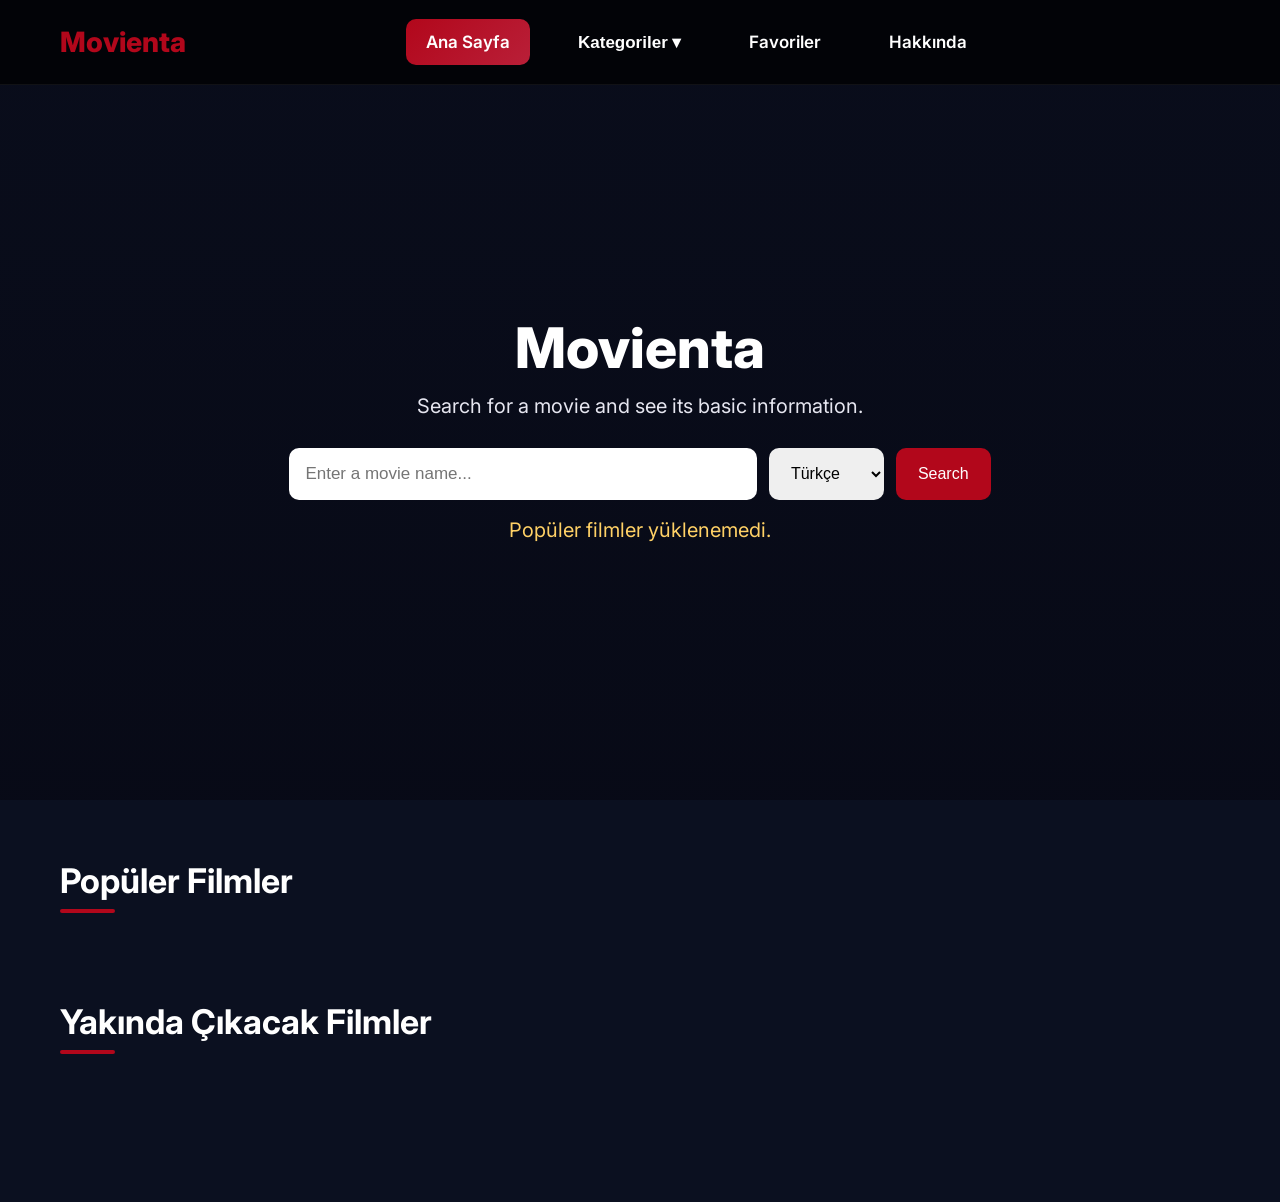
==== index.html @ 2ef9d1c9 "Update index.html" ====
<!DOCTYPE html>
<html lang="tr">
<head>
  <meta charset="UTF-8" />
  <meta name="viewport" content="width=device-width, initial-scale=1.0" />
  <title>Movienta</title>
  <link rel="stylesheet" href="style.css" />
  <link href="https://fonts.googleapis.com/css2?family=Inter:wght@400;500;600;700;800&display=swap" rel="stylesheet">
</head>
<body>

  <div id="posterWall" class="poster-wall"></div>
  <div class="dark-overlay"></div>
  
  <header class="navbar">
    <div class="logo">Movienta</div>

    <nav>
      <a href="index.html" class="active">Ana Sayfa</a>
    
      <div class="dropdown">
        <button class="dropdown-btn">Kategoriler ▾</button>
    
        <div class="dropdown-menu">
          <a href="categories.html?genre=28">Aksiyon</a>
          <a href="categories.html?genre=35">Komedi</a>
          <a href="categories.html?genre=18">Dram</a>
          <a href="categories.html?genre=27">Korku</a>
          <a href="categories.html?genre=10749">Romantik</a>
          <a href="categories.html?genre=878">Bilim Kurgu</a>
          <a href="categories.html?genre=14">Fantastik</a>
          <a href="categories.html?genre=16">Animasyon</a>
          <a href="categories.html?genre=99">Belgesel</a>
          <a href="categories.html?genre=53">Gerilim</a>
        </div>
      </div>
    
      <a href="favorites.html">Favoriler</a>
      <a href="about.html">Hakkında</a>
    </nav>
  </header>

  <section class="hero">
    <div class="hero-overlay"></div>

    <div class="hero-content">
      <h1>Movienta</h1>
      <p>Search for a movie and see its basic information.</p>

      <div class="search-box">
        <input type="text" id="movieInput" placeholder="Enter a movie name..." />

        <select id="language">
          <option value="tr-TR">Türkçe</option>
          <option value="en-US">English</option>
          <option value="de-DE">Deutsch</option>
          <option value="es-ES">Español</option>
        </select>

        <button onclick="searchMovie()">Search</button>
      </div>

      <p id="message"></p>
      <div id="loader" class="loader hidden"></div>
    </div>
  </section>

  <main class="main-content">
    <section class="movies-section">
      <h2 id="sectionTitle">Popüler Filmler</h2>
      <div id="movieCard" class="movie-card"></div>
    </section>

    <section class="movies-section upcoming-section">
      <h2 id="upcomingTitle">Yakında Çıkacak Filmler</h2>
      <div id="upcomingMovies" class="movie-card"></div>
    </section>
  </main>

  <script src="translation.js"></script>
  <script src="script.js"></script>
</body>
</html>
---- style.css ----
* {
  box-sizing: border-box;
}

body {
  margin: 0;
  font-family: "Inter", "Segoe UI", Arial, sans-serif;
  background: #0b1020;
  color: white;
  min-height: 100vh;
}

/* Poster wall artık görünmeyecek */
.poster-wall,
.dark-overlay {
  display: none;
}

/* NAVBAR */
.navbar {
  width: 100%;
  height: 85px;
  background: rgba(0, 0, 0, 0.72);
  backdrop-filter: blur(18px);
  -webkit-backdrop-filter: blur(18px);
  border-bottom: 1px solid rgba(255, 255, 255, 0.06);
  display: flex;
  align-items: center;
  padding: 0 60px;
  position: fixed;
  top: 0;
  left: 0;
  z-index: 1000;
}

.logo {
  font-size: 28px;
  font-weight: 800;
  color: #b2071b;
  margin-right: 220px;
}

nav {
  display: flex;
  align-items: center;
  justify-content: center;
  gap: 28px;
}

nav a,
.dropdown-btn {
  color: white;
  text-decoration: none;
  font-size: 17px;
  font-weight: 600;
  background: transparent;
  border: none;
  cursor: pointer;
  padding: 13px 20px;
  border-radius: 10px;
}

nav a:hover,
.dropdown-btn:hover {
  background: #b2071b;
}

nav a.active {
  background: linear-gradient(135deg, #b2071b, #b91f38);
}

/* DROPDOWN */
.dropdown {
  position: relative;
}

.dropdown-menu {
  display: none;
  position: absolute;
  top: 48px;
  left: 0;
  background: rgba(0, 0, 0, 0.96);
  border-radius: 12px;
  min-width: 170px;
  padding: 8px;
  box-shadow: 0 15px 35px rgba(0, 0, 0, 0.45);
  z-index: 1001;
}

.dropdown:hover .dropdown-menu {
  display: block;
}

.dropdown-menu button {
  width: 100%;
  background: transparent;
  color: white;
  border: none;
  padding: 9px 11px;
  text-align: left;
  cursor: pointer;
  border-radius: 8px;
  font-size: 14px;
}

.dropdown-menu button:hover {
  background: rgba(178, 7, 27, 0.35);
}

/* HERO */
.hero {
  min-height: 800px;
  padding-top: 85px;
  background:
    linear-gradient(rgba(5, 5, 15, 0.28), rgba(5, 5, 15, 0.55)),
    url("https://image.tmdb.org/t/p/original/8bcoRX3hQRHufLPSDREdvr3YMXx.jpg");
  background-size: cover;
  background-position: center 20%;
  display: flex;
  align-items: center;
  justify-content: center;
  text-align: center;
  position: relative;
}

.hero-content {
  width: 90%;
  max-width: 850px;
}

.hero h1 {
  margin: 0 0 12px;
  font-size: 56px;
  font-weight: 800;
}

.hero p {
  margin: 0 0 30px;
  color: #e6e6f0;
  font-size: 20px;
}

/* SEARCH */
.search-box {
  margin: 25px auto 0;
  display: flex;
  justify-content: center;
  gap: 12px;
}

input {
  width: 55%;
  padding: 16px;
  border: none;
  border-radius: 10px;
  font-size: 17px;
}

select {
  padding: 0 18px;
  border: none;
  border-radius: 10px;
  font-size: 16px;
}

button {
  padding: 14px 22px;
  border: none;
  border-radius: 10px;
  background-color: #b2071b;
  color: white;
  font-size: 16px;
  cursor: pointer;
}

button:hover {
  background-color: #8f0616;
}

#message {
  color: #ffd166;
  margin-top: 18px;
}

/* MAIN CONTENT */
.main-content {
  background: #0b1020;
  padding: 60px;
  position: relative;
  z-index: 2;
}

.movies-section {
  margin-bottom: 65px;
}

.movies-section h2 {
  font-size: 34px;
  margin: 0 0 35px;
  position: relative;
}

.movies-section h2::after {
  content: "";
  width: 55px;
  height: 4px;
  background: #b2071b;
  position: absolute;
  left: 0;
  bottom: -12px;
  border-radius: 10px;
}

/* MOVIE GRID */
.movie-card {
  margin-top: 25px;
  display: grid;
  grid-template-columns: repeat(auto-fill, minmax(165px, 1fr));
  gap: 24px;
  background-color: transparent;
  padding: 0;
  border-radius: 15px;
  text-align: left;
}

.result-item {
  display: block;
  background-color: transparent;
  padding: 0;
  border-radius: 14px;
  cursor: pointer;
  transition: 0.25s ease;
}

.result-item:hover {
  transform: translateY(-6px);
}

.result-item img {
  width: 100%;
  height: 245px;
  object-fit: cover;
  border-radius: 12px;
}

.result-item h3 {
  margin: 10px 0 6px;
  font-size: 16px;
}

.result-item p {
  margin: 0;
  color: #b9b9c9;
}

/* DETAIL CARD */
.detail-card {
  grid-column: 1 / -1;
  display: flex;
  gap: 30px;
  background-color: rgba(255, 255, 255, 0.08);
  padding: 25px;
  border-radius: 18px;
  text-align: left;
}

.detail-card img {
  width: 230px;
  border-radius: 12px;
  align-self: flex-start;
}

.movie-info h2 {
  margin-top: 0;
}

.movie-info p {
  line-height: 1.6;
}

.hidden {
  display: none !important;
}

/* LOADER */
.loader {
  border: 6px solid rgba(255, 255, 255, 0.2);
  border-top: 6px solid #b2071b;
  border-radius: 50%;
  width: 50px;
  height: 50px;
  margin: 20px auto;
  animation: spin 1s linear infinite;
}

/* ABOUT */
.about {
  margin-top: 70px;
  background: rgba(255, 255, 255, 0.07);
  padding: 30px;
  border-radius: 18px;
}

.about h2 {
  margin-top: 0;
}

/* ANIMATIONS */
@keyframes spin {
  to {
    transform: rotate(360deg);
  }
}

/* RESPONSIVE */
@media (max-width: 900px) {
  .navbar {
    height: auto;
    padding: 18px 25px;
    flex-direction: column;
    gap: 15px;
  }

  .logo {
    margin-right: 0;
  }

  nav {
    flex-wrap: wrap;
    gap: 10px;
  }

  nav a,
  .dropdown-btn {
    font-size: 15px;
    padding: 10px 14px;
  }

  .hero {
    min-height: 720px;
    padding-top: 150px;
  }

  .hero h1 {
    font-size: 38px;
  }

  .search-box {
    flex-direction: column;
  }

  input,
  select,
  button {
    width: 100%;
  }

  select {
    padding: 14px;
  }

  .main-content {
    padding: 35px 22px;
  }

  .movie-card {
    grid-template-columns: repeat(auto-fill, minmax(145px, 1fr));
    gap: 20px;
  }

  .result-item img {
    height: 220px;
  }

  .detail-card {
    flex-direction: column;
    align-items: center;
    text-align: center;
  }

  .detail-card img {
    width: 70%;
    max-width: 260px;
  }
}
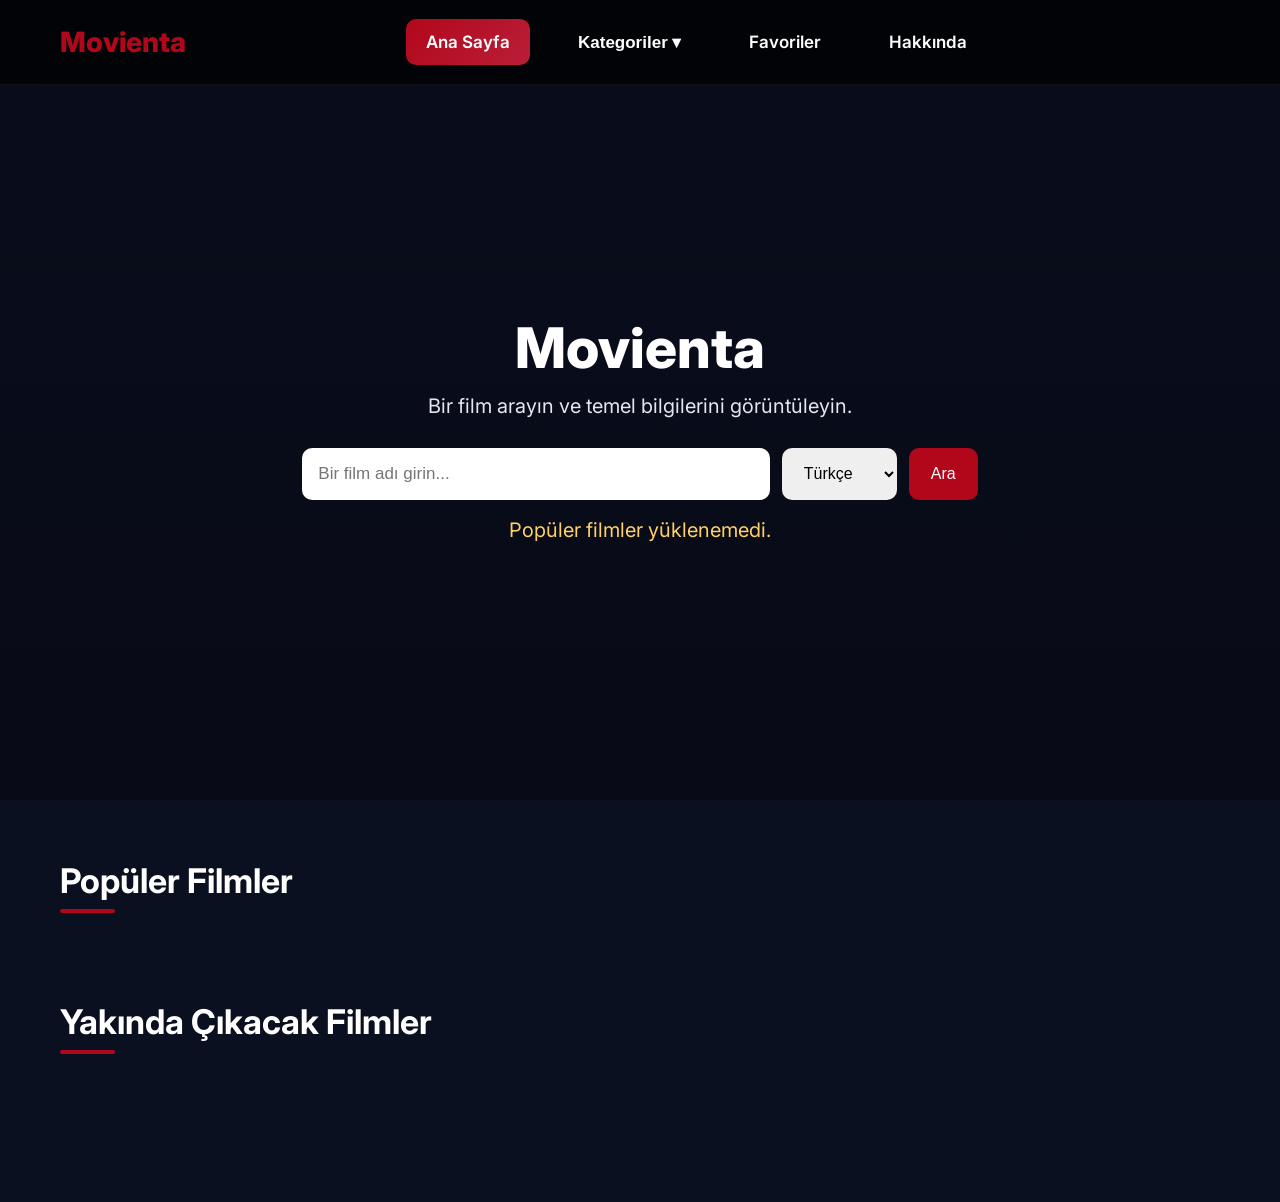
==== commit 348154b7: "Update index.html" ====
--- a/index.html
+++ b/index.html
@@ -16,27 +16,27 @@
     <div class="logo">Movienta</div>
 
     <nav>
-      <a href="index.html" class="active">Ana Sayfa</a>
+      <a id="homeText" href="index.html" class="active">Ana Sayfa</a>
     
       <div class="dropdown">
-        <button class="dropdown-btn">Kategoriler ▾</button>
+        <button id="categoryText" class="dropdown-btn">Kategoriler ▾</button>
     
         <div class="dropdown-menu">
-          <a href="categories.html?genre=28">Aksiyon</a>
-          <a href="categories.html?genre=35">Komedi</a>
-          <a href="categories.html?genre=18">Dram</a>
-          <a href="categories.html?genre=27">Korku</a>
-          <a href="categories.html?genre=10749">Romantik</a>
-          <a href="categories.html?genre=878">Bilim Kurgu</a>
-          <a href="categories.html?genre=14">Fantastik</a>
-          <a href="categories.html?genre=16">Animasyon</a>
-          <a href="categories.html?genre=99">Belgesel</a>
-          <a href="categories.html?genre=53">Gerilim</a>
+          <a id="genreAction" href="categories.html?genre=28">Aksiyon</a>
+          <a id="genreComedy" href="categories.html?genre=35">Komedi</a>
+          <a id="genreDrama" href="categories.html?genre=18">Dram</a>
+          <a id="genreHorror" href="categories.html?genre=27">Korku</a>
+          <a id="genreRomance" href="categories.html?genre=10749">Romantik</a>
+          <a id="genreSciFi" href="categories.html?genre=878">Bilim Kurgu</a>
+          <a id="genreFantasy" href="categories.html?genre=14">Fantastik</a>
+          <a id="genreAnimation" href="categories.html?genre=16">Animasyon</a>
+          <a id="genreDocumentary" href="categories.html?genre=99">Belgesel</a>
+          <a id="genreThriller" href="categories.html?genre=53">Gerilim</a>
         </div>
       </div>
     
-      <a href="favorites.html">Favoriler</a>
-      <a href="about.html">Hakkında</a>
+      <a id="favoriteText" href="favorites.html">Favoriler</a>
+      <a id="aboutText" href="about.html">Hakkında</a>
     </nav>
   </header>
 
@@ -45,7 +45,7 @@
 
     <div class="hero-content">
       <h1>Movienta</h1>
-      <p>Search for a movie and see its basic information.</p>
+      <p id="subtitle">Search for a movie and see its basic information.</p>
 
       <div class="search-box">
         <input type="text" id="movieInput" placeholder="Enter a movie name..." />
@@ -57,8 +57,10 @@
           <option value="es-ES">Español</option>
         </select>
 
-        <button onclick="searchMovie()">Search</button>
+        <button id="searchBtn" onclick="searchMovie()">Search</button>
       </div>
+
+      <div class="scroll-down"></div>
 
       <p id="message"></p>
       <div id="loader" class="loader hidden"></div>
--- a/style.css
+++ b/style.css
@@ -10,7 +10,6 @@
   min-height: 100vh;
 }
 
-/* Poster wall artık görünmeyecek */
 .poster-wall,
 .dark-overlay {
   display: none;
@@ -31,6 +30,7 @@
   top: 0;
   left: 0;
   z-index: 1000;
+  overflow: visible;
 }
 
 .logo {
@@ -91,11 +91,12 @@
   display: block;
 }
 
-.dropdown-menu button {
+.dropdown-menu a {
+  display: block;
   width: 100%;
   background: transparent;
   color: white;
-  border: none;
+  text-decoration: none;
   padding: 9px 11px;
   text-align: left;
   cursor: pointer;
@@ -103,9 +104,11 @@
   font-size: 14px;
 }
 
-.dropdown-menu button:hover {
+.dropdown-menu a:hover {
   background: rgba(178, 7, 27, 0.35);
-}
+  color: white;
+}
+
 
 /* HERO */
 .hero {
@@ -360,8 +363,12 @@
   }
 
   .main-content {
-    padding: 35px 22px;
-  }
+  background: #0b1020;
+  padding: 160px 60px 60px;
+  position: relative;
+  z-index: 2;
+  min-height: 100vh;
+}
 
   .movie-card {
     grid-template-columns: repeat(auto-fill, minmax(145px, 1fr));
@@ -383,3 +390,7 @@
     max-width: 260px;
   }
 }
+
+.page-content {
+  padding-top: 50px !important;
+}
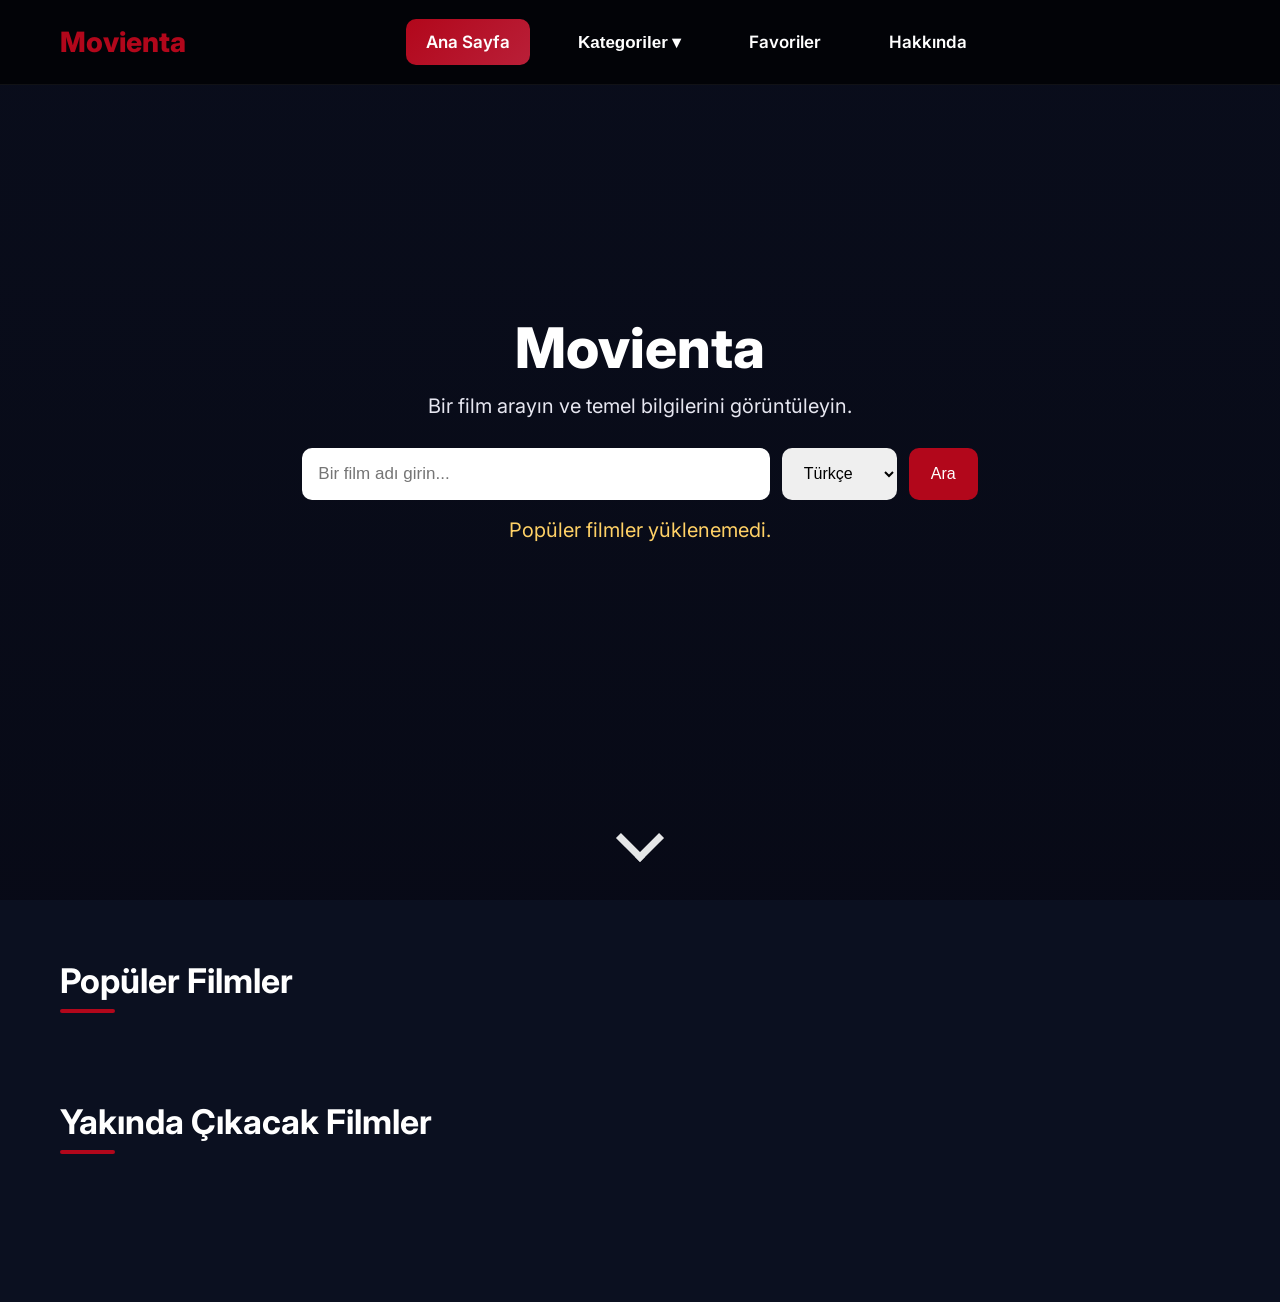
==== commit a3513120: "Update index.html" ====
--- a/index.html
+++ b/index.html
@@ -60,11 +60,12 @@
         <button id="searchBtn" onclick="searchMovie()">Search</button>
       </div>
 
-      <div class="scroll-down"></div>
-
       <p id="message"></p>
       <div id="loader" class="loader hidden"></div>
     </div>
+    
+    <div class="scroll-down"></div>
+    
   </section>
 
   <main class="main-content">
--- a/style.css
+++ b/style.css
@@ -112,23 +112,27 @@
 
 /* HERO */
 .hero {
-  min-height: 800px;
+  height: 100vh;
   padding-top: 85px;
   background:
     linear-gradient(rgba(5, 5, 15, 0.28), rgba(5, 5, 15, 0.55)),
     url("https://image.tmdb.org/t/p/original/8bcoRX3hQRHufLPSDREdvr3YMXx.jpg");
   background-size: cover;
-  background-position: center 20%;
+  background-position: center top;
   display: flex;
   align-items: center;
   justify-content: center;
   text-align: center;
   position: relative;
+  overflow: hidden;
 }
 
 .hero-content {
   width: 90%;
   max-width: 850px;
+  position: relative;
+  z-index: 2;
+  transform: translateY(-50px);
 }
 
 .hero h1 {
@@ -394,3 +398,27 @@
 .page-content {
   padding-top: 50px !important;
 }
+
+.scroll-down {
+  position: absolute;
+  left: 50%;
+  bottom: 45px;
+  width: 34px;
+  height: 34px;
+  border-right: 7px solid white;
+  border-bottom: 7px solid white;
+  transform: translateX(-50%) rotate(45deg);
+  opacity: 0.9;
+  animation: arrowMove 1.8s infinite;
+  z-index: 5;
+}
+
+@keyframes arrowMove {
+  0%, 100% {
+    transform: translateX(-50%) rotate(45deg);
+  }
+
+  50% {
+    transform: translateX(-50%) translateY(10px) rotate(45deg);
+  }
+}
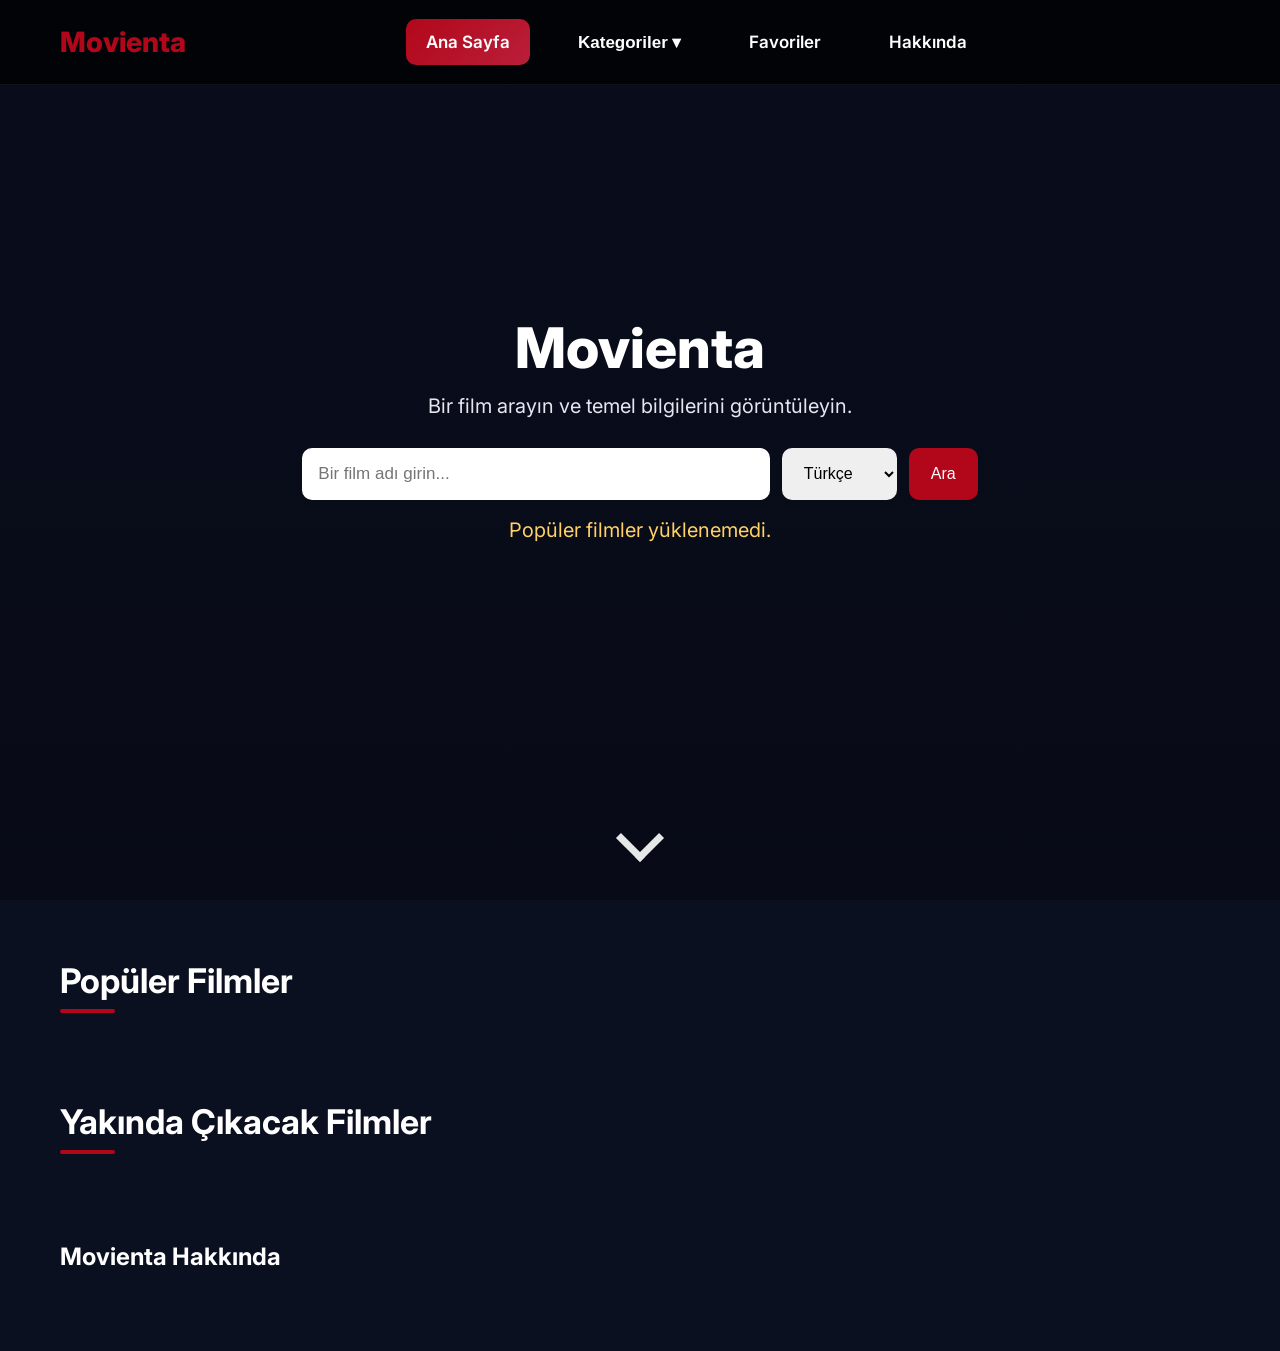
==== commit 7c9ce8cf: "Update index.html" ====
--- a/index.html
+++ b/index.html
@@ -64,7 +64,7 @@
       <div id="loader" class="loader hidden"></div>
     </div>
     
-    <div class="scroll-down"></div>
+    <div class="scroll-down" onclick="scrollToMovies()"></div>
     
   </section>
 
@@ -78,8 +78,20 @@
       <h2 id="upcomingTitle">Yakında Çıkacak Filmler</h2>
       <div id="upcomingMovies" class="movie-card"></div>
     </section>
+
+    <section class="home-about" id="homeAbout">
+      <h2 id="homeAboutTitle">Movienta Hakkında</h2>
+    
+      <p id="homeAboutText1"></p>
+      <p id="homeAboutText2"></p>
+      <p id="homeAboutText3"></p>
+    
+      <p class="copyright" id="homeAboutCopyright"></p>
+    </section>
+    
   </main>
 
+  <div id="toast"></div>
   <script src="translation.js"></script>
   <script src="script.js"></script>
 </body>
--- a/style.css
+++ b/style.css
@@ -396,7 +396,7 @@
 }
 
 .page-content {
-  padding-top: 50px !important;
+  padding-top: 150px !important;
 }
 
 .scroll-down {
@@ -411,6 +411,7 @@
   opacity: 0.9;
   animation: arrowMove 1.8s infinite;
   z-index: 5;
+  cursor: pointer;
 }
 
 @keyframes arrowMove {
@@ -422,3 +423,98 @@
     transform: translateX(-50%) translateY(10px) rotate(45deg);
   }
 }
+
+.movies-section {
+  scroll-margin-top: 120px;
+}
+
+.dropdown-btn.active {
+  background: linear-gradient(135deg, #b2071b, #b91f38);
+}
+
+#toast {
+  position: fixed;
+  top: 100px;
+  left: 50%;
+  transform: translateX(-50%);
+
+  background: rgba(15, 15, 20, 0.95);
+  color: white;
+
+  padding: 14px 24px;
+
+  border-radius: 10px;
+
+  font-size: 15px;
+  font-weight: 500;
+  letter-spacing: 0.3px;
+
+  opacity: 0;
+  pointer-events: none;
+  transition: opacity 0.3s ease;
+
+  z-index: 9999;
+
+  box-shadow: 0 10px 30px rgba(0, 0, 0, 0.4);
+}
+
+#toast.show {
+  opacity: 1;
+}
+
+.poster-wrapper {
+  position: relative;
+}
+
+.menu-dots {
+  position: absolute;
+  top: 9px;
+  right: 9px;
+  width: 34px;
+  height: 34px;
+  padding: 0;
+  border-radius: 50%;
+  background: rgba(0, 0, 0, 0.72);
+  color: white;
+  border: 1px solid rgba(255, 255, 255, 0.25);
+  font-size: 22px;
+  line-height: 30px;
+  cursor: pointer;
+  z-index: 5;
+}
+
+.menu-dots:hover {
+  background: rgba(0, 0, 0, 0.92);
+}
+
+.favorite-menu {
+  display: none;
+  position: absolute;
+  top: 48px;
+  right: 9px;
+  background: rgba(15, 15, 20, 0.98);
+  border: 1px solid rgba(255, 255, 255, 0.12);
+  border-radius: 10px;
+  padding: 8px;
+  z-index: 10;
+  min-width: 165px;
+  box-shadow: 0 12px 28px rgba(0, 0, 0, 0.45);
+}
+
+.favorite-menu.show {
+  display: block;
+}
+
+.favorite-menu button {
+  width: 100%;
+  background: transparent;
+  color: white;
+  padding: 10px 12px;
+  border-radius: 8px;
+  font-size: 14px;
+  text-align: left;
+}
+
+.favorite-menu button:hover {
+  background: #b2071b;
+}
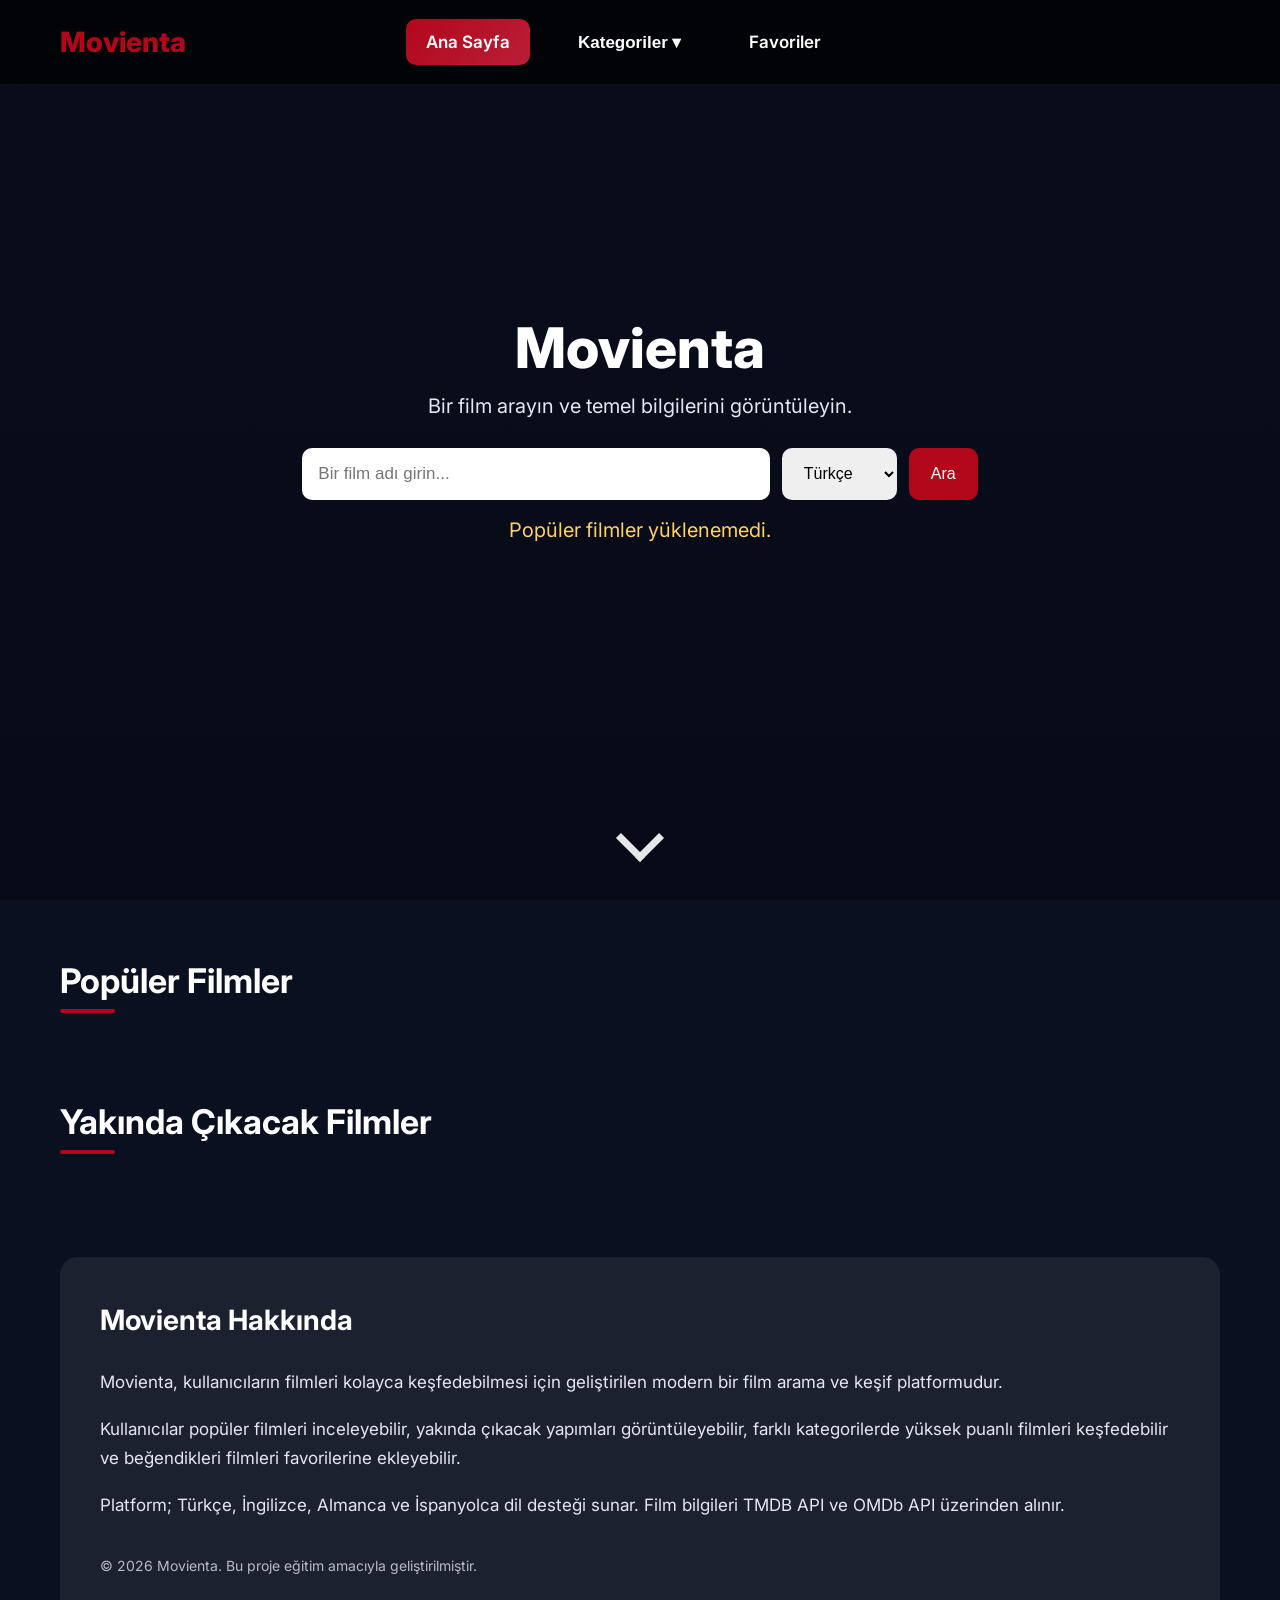
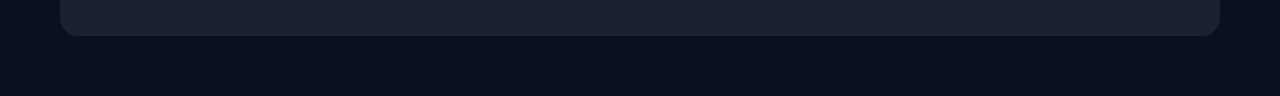
==== commit 069d20ae: "Update index.html" ====
--- a/index.html
+++ b/index.html
@@ -36,7 +36,6 @@
       </div>
     
       <a id="favoriteText" href="favorites.html">Favoriler</a>
-      <a id="aboutText" href="about.html">Hakkında</a>
     </nav>
   </header>
 
--- a/style.css
+++ b/style.css
@@ -518,3 +518,29 @@
 .favorite-menu button:hover {
   background: #b2071b;
 }
+
+.home-about {
+  margin-top: 80px;
+  padding: 40px;
+  background: rgba(255, 255, 255, 0.07);
+  border-radius: 18px;
+  line-height: 1.7;
+}
+
+.home-about h2 {
+  margin-top: 0;
+  font-size: 28px;
+  color: white;
+}
+
+.home-about p {
+  color: #e6e6f0;
+  font-size: 17px;
+  margin-bottom: 18px;
+}
+
+.home-about .copyright {
+  margin-top: 35px;
+  color: #b9b9c9;
+  font-size: 14px;
+}
